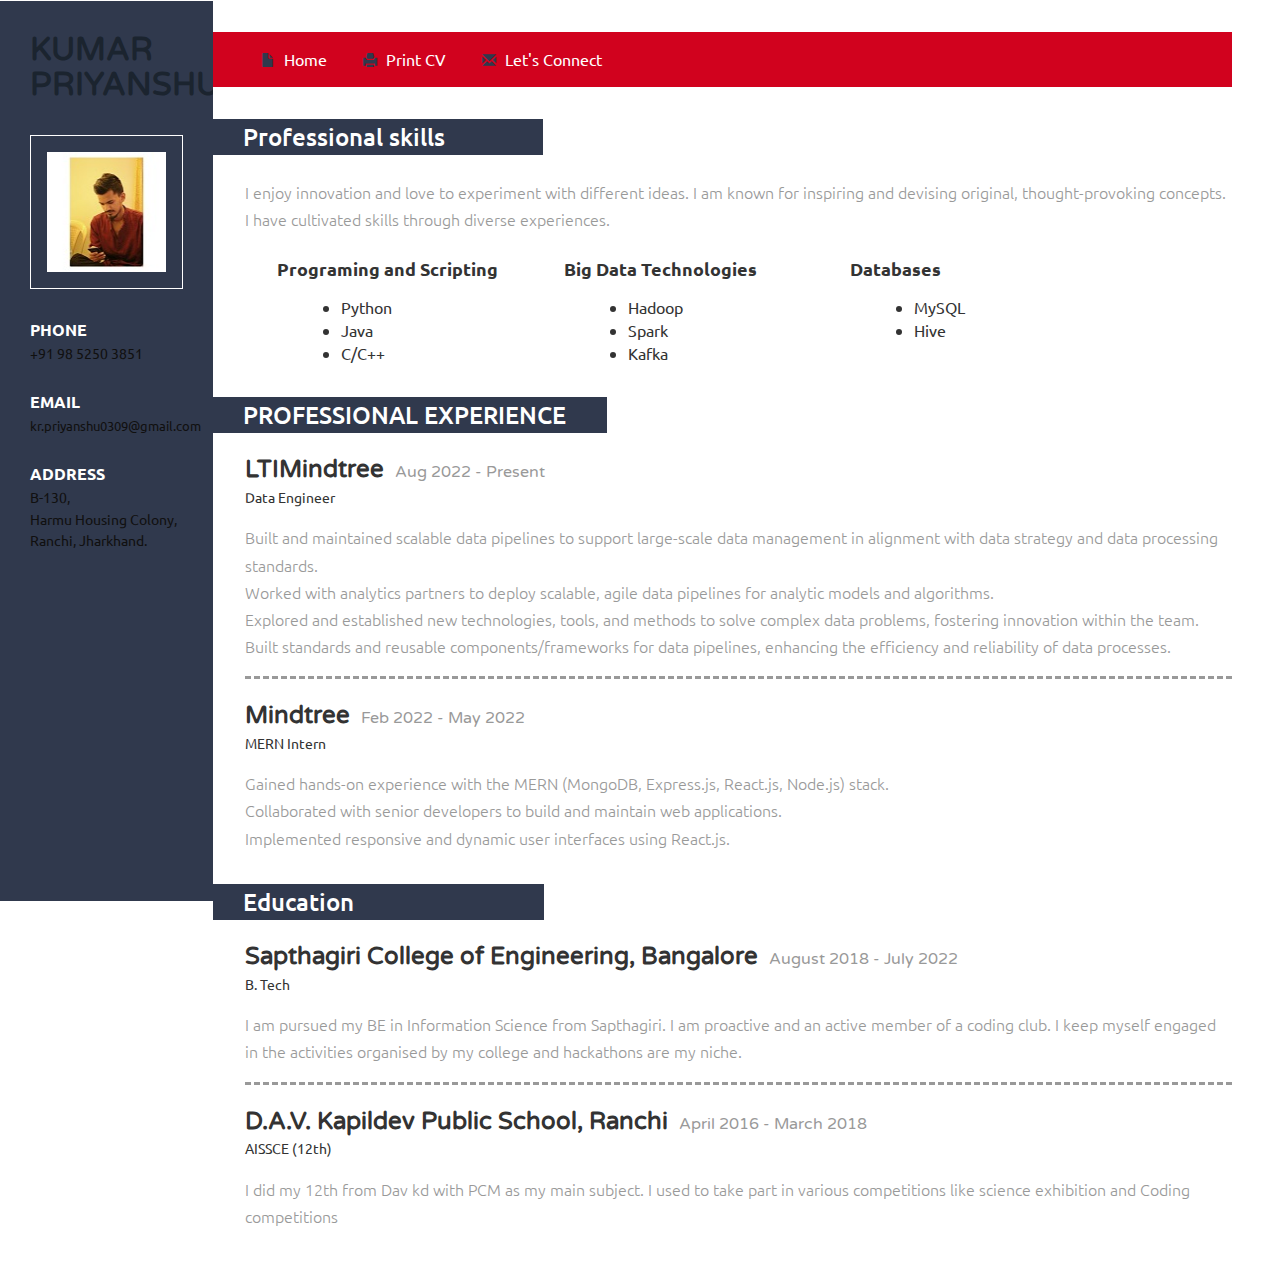
==== quali.html @ 92a141ae "First Commit" ====
<!DOCTYPE HTML>
<html>
<head>
<title> Qualifications</title>
<link href="css2/bootstrap.css" rel='stylesheet' type='text/css' />
<!-- jQuery (necessary JavaScript plugins) -->
<script src="js/jquery.min.js"></script>
<!-- Custom Theme files -->
 <link href="css2/dashboard.css" rel="stylesheet">
<link href="css2/style.css" rel='stylesheet' type='text/css' />

<!-- Custom Theme files -->
<!--//theme-style-->
<meta name="viewport" content="width=device-width, initial-scale=1">
<meta http-equiv="Content-Type" content="text/html; charset=utf-8" />
<script type="application/x-javascript"> addEventListener("load", function() { setTimeout(hideURLbar, 0); }, false); function hideURLbar(){ window.scrollTo(0,1); } </script>
<link href='http://fonts.googleapis.com/css?family=Ubuntu:300,400,500,700' rel='stylesheet' type='text/css'>
<link href='http://fonts.googleapis.com/css?family=Varela+Round' rel='stylesheet' type='text/css'>
<!-- start menu -->
  
</head>
<body>
<!-- header -->
<div class="col-sm-3 col-md-2 sidebar">
		 <div class="sidebar_top">
			 <h1><a href="index.html" >KUMAR PRIYANSHU</a></h1> 
			 <img src="images/avt.jpg" alt=""/>
		 </div>
		<div class="details">
			 <h3>PHONE</h3>
			 <p>+91 98 5250 3851</p>  	 
			 <h3>EMAIL</h3>
			 <p><a href="mailto:pp.5485pan@gmail.com">kr.priyanshu0309@gmail.com</a></p>
			 <address>
			 <h3>ADDRESS</h3>
			 <span>B-130,</span>
			 <span>Harmu Housing Colony,</span>
			 <span>Ranchi, Jharkhand.</span>
			 </address>
			 
		</div>
		<div class="clearfix"></div>
</div>
<!---->
<link href="css/popuo-box.css" rel="stylesheet" type="text/css" media="all"/>
<script src="js/jquery.magnific-popup.js" type="text/javascript"></script>
	<!---//pop-up-box---->			
<div class="col-sm-9 col-sm-offset-3 col-md-10 col-md-offset-2 main">
	 <div class="content">
		 <div class="details_header">
			 <ul>
				 <li><a href="index.html"><span class="glyphicon glyphicon-file" aria-hidden="true"></span>Home</a></li>
				 <li><a href="download/Kumar Priyanshu (Resume).pdf" download><span class="glyphicon glyphicon-print" aria-hidden="true"></span>Print CV</a></li>
				 <li><a href="contact.html"><span class="glyphicon glyphicon-envelope" aria-hidden="true"></span>Let's Connect</a></li>
				 <script>
						$(document).ready(function() {
						$('.popup-with-zoom-anim').magnificPopup({
							type: 'inline',
							fixedContentPos: false,
							fixedBgPos: true,
							overflowY: 'auto',
							closeBtnInside: true,
							preloader: false,
							midClick: true,
							removalDelay: 300,
							mainClass: 'my-mfp-zoom-in'
						});
																						
						});
				</script>
			 </ul>
		 </div>

		<div class="skills">
			<h3 class="clr2">Professional skills</h3>
			<div class="skill_info">
				<p>I enjoy innovation and love to experiment with different ideas. I am known for inspiring and devising
					original,
					thought-provoking concepts. I have cultivated skills through diverse experiences.</p>

		<div class="skill_list">
			<div class="skill1">
				<h4>Programing and Scripting</h4>
				<ul>
					<li>Python</li>
					<li>Java</li>
					<li>C/C++</li>
				</ul>
			</div>
			<div class="skill2">
				<h4>Big Data Technologies</h4>
				<ul>
					<li>Hadoop</li>
					<li>Spark</li>
					<li>Kafka</li>
				</ul>
			</div>
			<div class="skill1">
				<h4>Databases</h4>
				<ul>
					<li>MySQL</li>
					<li>Hive</li>
				</ul>
			</div>
			
		
			<div class="clearfix"></div>
		</div>
		</div>
		</div>

		<div class="company">
			<h3 class="clr1">PROFESSIONAL EXPERIENCE</h3>
			<div class="company_details">
				<h4>LTIMindtree <span>Aug 2022 - Present</span></h4>
				<h6>Data Engineer</h6>
				<p class="cmpny1">Built and maintained scalable data pipelines to support large-scale data management
				in alignment with data strategy and data processing standards.
				<br>Worked with analytics partners to deploy scalable, agile data pipelines
				for analytic models and algorithms.
				<br>Explored and established new technologies, tools, and methods to solve complex data
				problems, fostering innovation within the team.
				<br>Built standards and reusable components/frameworks for data pipelines, enhancing the efficiency
				and reliability of data processes.</p>
			</div>
			<div class="company_details">
				<h4>Mindtree <span>Feb 2022 - May 2022</span></h4>
				<h6>MERN Intern</h6>
				<p>Gained hands-on experience with the MERN (MongoDB, Express.js, React.js, Node.js) stack.
				<br>Collaborated with senior developers to build and maintain web applications.
				<br>Implemented responsive and dynamic user interfaces using React.js.</p>
			</div>
		</div>

		
			

			



         <div class="education">
			 <h3 class="clr3">Education</h3>
			 <div class="education_details">
				 <h4>Sapthagiri College of Engineering, Bangalore <span>August 2018 - July 2022</span></h4>
				 <h6>B. Tech</h6>
				 <p class="cmpny1">I am pursued my BE in Information Science from Sapthagiri. 
					 I am proactive and an active member of a coding club. I keep myself engaged in the activities organised by my college and hackathons are my niche.</p>
			 </div>
			 <div class="education_details">
				 <h4>D.A.V. Kapildev Public School, Ranchi <span>April 2016 - March 2018</span></h4>
				 <h6>AISSCE (12th)</h6>
				 <p>I did my 12th from Dav kd with PCM as my main subject.
				I used to take part in various competitions like science exhibition and Coding competitions </p>
			 </div>
		 </div>
		 
         
		 
         
         
	 </div>
</div>
<!---->
</body>
</html>
---- css2/dashboard.css ----
/*
 * Base structure
 */

/* Move down content because we have a fixed navbar that is 50px tall */
body {
  padding-top: 50px;
}


/*
 * Global add-ons
 */

.sub-header {
  padding-bottom: 10px;
  border-bottom: 1px solid #eee;
}

/*
 * Top navigation
 * Hide default border to remove 1px line.
 */
.navbar-fixed-top {
  border: 0;
}

/*
 * Sidebar
 */

/* Hide for mobile, show later */
.sidebar {
  display:block;
}
@media (min-width: 768px) {
  .sidebar {
    position: fixed;
    top: 51px;
    bottom: 0;
    left: 0;
    z-index: 1000;
    display: block;
    padding: 20px;
    overflow-x: hidden;
    overflow-y: auto; /* Scrollable contents if viewport is shorter than content. */
    background-color: #f5f5f5;
  }
}

/* Sidebar navigation */
.nav-sidebar {
  margin-right: -21px; /* 20px padding + 1px border */
  margin-bottom: 20px;
  margin-left: -20px;
}
.nav-sidebar > li > a {
  padding-right: 20px;
  padding-left: 20px;
}
.nav-sidebar > .active > a,
.nav-sidebar > .active > a:hover,
.nav-sidebar > .active > a:focus {
  color: #fff;
  background-color: #428bca;
}


/*
 * Main content
 */

.main {
  padding: 20px;
}
@media (min-width: 768px) {
  .main {
    padding-right: 40px;
    padding-left: 40px;
  }
}
.main .page-header {
  margin-top: 0;
}


/*
 * Placeholder dashboard ideas
 */

.placeholders {
  margin-bottom: 30px;
  text-align: center;
}
.placeholders h4 {
  margin-bottom: 0;
}
.placeholder {
  margin-bottom: 20px;
}
.placeholder img {
  display: inline-block;
  border-radius: 50%;
}
---- css2/style.css ----
/*
Author: W3layout
Author URL: http://w3layouts.com
License: Creative Commons Attribution 3.0 Unported
License URL: http://creativecommons.org/licenses/by/3.0/
*/
h4, h5, h6,
h1, h2, h3 {margin: 0;}
ul, ol {margin: 0; padding:0;}
p {margin: 0;}
html, body{
	font-family: 'Ubuntu', sans-serif;
	font-size: 100%;
	background: #ffffff;
}
body a{
	transition:0.5s all;
	-webkit-transition:0.5s all;
	-moz-transition:0.5s all;
	-o-transition:0.5s all;
	-ms-transition:0.5s all;
}	
body {
  padding-top:0px;
}
a:focus {
  outline: thin dotted;
  outline: 0px auto -webkit-focus-ring-color;
  outline-offset: 0px;
  text-decoration:none;
}
/*-- header_top --*/
.sidebar{
  background:#30394D;
  top: 0px;
  padding:2em 30px;
}
.sidebar h1{
	font-size:2em;
	font-weight:700;
	margin-bottom:1em;
	COLOR:#fff;
	font-family: 'Varela Round', sans-serif;
	
}
.sidebar img{
	border:1px solid #fff;
	padding:1em;
	width:100%;
}
.details{
	margin-top:2em;
}
.details h3{
	font-weight:600;
	font-size:1em;
	color:#fff;
}  

.details p{
	color:#101010;
	font-size:0.9em;
	margin:5px 0 2em 0;
}
.details p a{
	color:#101010;
	font-size:0.9em;
}
address h3{
	margin-bottom:5px;
}
address span{
	display:block;
	color:#101010;
	font-size:0.9em;
	line-height:1.5em;
}
/*----*/
.main{  
  padding:2em 0;
}
.content{
	margin-right:3em;
}
.glyphicon {
  top:1px;
}
.glyphicon-file:before,.glyphicon-print:before,.glyphicon-envelope:before,.glyphicon-picture:before{
    margin-right: 9px;
  font-size: 14px;
  color: #30394D;
}
.details_header{
	padding: 1em 1em 1em 2em;
  background-color: #d1021e;
  margin-bottom: 1em;
}
.details_header ul li{
	display:inline-block;
}
.details_header ul li a{
	padding:0 1em;
	color:white;
}
.details_header ul li a:hover{
	color:#30394D;
}
.company {
	margin:2em 0;
}
.company h3{
  color: #FFF;
  padding: 5px 41px 5px 30px;
  display: inline-block;
}
.skills h3{
  color: #FFF;
  padding: 5px 98px 5px 30px;
  display: inline-block;
}
.company_details,.education_details {
	padding:1.5em 0 0em 2em;
}
.company_details h4,.education_details h4{
	color:#333;
	font-weight:600;
	font-size:1.5em;
	margin-bottom:6px;
	font-family: 'Varela Round', sans-serif;
}
.company_details h4 span,.education_details h4 span{
	font-size: 0.65em;
  margin-left: 5px;
  color: #999;
  font-weight:400;
}
.company_details h6,.education_details h6{
	font-weight:400;
	margin-bottom:1.3em;
	font-size:0.9em;
}
.company_details p,.skill_info p,.education_details p{
	color:#999;
	font-weight:300;
	line-height:1.7em;
}
.cmpny1{
	border-bottom:3px dashed #999;
	padding-bottom:1em;
}
.skills{
	margin:2em 0;
}
.skill_info {
	padding:1.5em 0 0 2em;
}
.skill_list{
	padding:1.5em 0 0 2em;
}
.skill1,.skill2{
	 float:left;
	 width:30%;
}
.skill1 h4,.skill2 h4{
	color:#333;
	font-weight:600;
	margin-bottom:1em;
	display:inline-block;
}
.skill1 ul,.skill2 ul{
	padding-left:4em;
}
.skill1 ul li,.skill2 ul li{
	color:#333;
}
.education  h3{
  background: #999;
  color: #FFF;
  padding: 5px 190px 5px 30px;
  display: inline-block;
}
h3.clr1{
	background:#30394D;
}
h3.clr2{
	background:#30394D;
}
h3.clr3{
	background:#30394D;
}
.copywrite{
	padding-left:2em;
	margin-top:1em;
}
.copywrite p{
	color:#999;
	font-size:0.9em;
}
.copywrite p a{
	color:#999;
}
.copywrite p a:hover{ 
	color:##30394D;
}
.contact-grid form{
	padding:2em 0 0 2em;
}
.contact-grid input[type="text"], .contact-grid textarea {
  width: 80%;
  padding: 0.7em;
  margin: 0.5em 0;
  background: none;
  outline: none;
  border: 1px solid #A09F9F;
  font-size: 1em;
  color: #A09F9F;
  -webkit-appearance: none;
}
.send input[type="submit"] {
  width: 14%;
  font-size: 1.1em;
  background:#d1021e;
  padding: 0.4em 0.8em;
  text-align: center;
  color: #fff;
  border: none;
  outline: none;
  -webkit-appearance: none;
}
.send input[type="submit"]:hover {
  background: #30394D;
}
.contact-grid textarea {
  resize: none;
}
.map{
	padding:2em 0 0 2em;
}
.map iframe {
  width: 100%;
  height: 350px;
  border: none;
}
/*--responsive--*/
@media (max-width: 1366px){
.sidebar h1 {
  font-size: 2em;
}
}
@media (max-width: 1024px){
.sidebar {
  padding: 2em 17px;
  width:20%;
}
.sidebar h1 {
  font-size: 1.6em;
}
.main {
  margin-left: 19.666667%;
  width: 80%;
}
}
@media (max-width: 768px){
.sidebar {
  width: 22%;
}
.main {
  margin-left: 21.666667%;
  width: 78%;
}
.sidebar h1 {
  font-size: 1.4em;
}
.sidebar img {
  padding: 0.5em;
  width: 89%;
}
.details_header {
  padding: 0em 1em 0 1em;
}
.details_header ul li a {
  padding: 0 1em;
  font-size: 0.9em;
}
.company h3,.skills h3,.education h3{
  font-size: 1.2em;
}
.company_details h4, .education_details h4 {
  font-size: 1.1em;
}
.company_details h6, .education_details h6 {
  font-size: 0.8em;
}
.company_details p, .skill_info p, .education_details p {
  font-size: 0.8em;
}
.cmpny1 {
  padding-bottom: 1.5em;
}
.skill1, .skill2 {
  float: left;
  width: 50%;
}
.skill1 ul li,.skill2 ul li{
	font-size:0.85em;
}
.skill1 h4, .skill2 h4 {
  font-size: 1em;
}
.skill_list {
  padding: 0.7em 0 0 2em;
}
.details p {
  font-size: 0.75em;
}
address span {
  font-size: 0.8em;
}
.contact-grid input[type="text"], .contact-grid textarea {
  width: 100%;
  font-size: 0.8em;
}
.send input[type="submit"] {
  width: 20%;
  font-size:0.85em;
}
}
@media (max-width: 736px){
.sidebar {
  width: 100%;
}
.main {
  margin-left: 0;
  width: 100%;
}
.sidebar_top{
	width:30%;
	float:left;
	margin-right:5%;
}
.details{
	width:30%;
	float:right;
}
}
@media (max-width: 640px){
.sidebar {
  width: 100%;
}
.main {
  margin-left: 0;
  width: 100%;
}
.sidebar_top{
	width:30%;
	float:left;
	margin-right:5%;
}
.details{
	width:30%;
	float:right;
}
.sidebar img{
	width:100%;
}
.details p {
  font-size: 0.9em;
  margin: 5px 0 1em 0;
}
.details h3 {
  font-size: 0.9em;
}
}
@media (max-width: 600px){
address {
  margin-bottom:0px;
}
.sidebar_top {
  width: 32%;
}
.sidebar img {
  width: 85%;
}
}
@media (max-width: 568px){
.details_header ul li a {
  padding: 0 0.5em;
  font-size: 0.9em;
}
}
@media (max-width: 480px){
.content {
  margin-right: 2em;
}
.glyphicon-save:before, .glyphicon-print:before, .glyphicon-envelope:before, .glyphicon-picture:before {
  margin-right: 6px;
  font-size: 12px;
}
.details_header ul li a {
  padding: 0 0.5em;
  font-size: 0.85em;
}
.details {
  width: 36%;
}
.sidebar h1 {
  font-size: 1.3em;
}
.sidebar_top {
  width: 38%;
}
address {
  margin-bottom: 0px;
}
.copywrite{
	padding-left:1em;
}
.map iframe {
  height: 246px;
}
}
@media (max-width: 414px){
.sidebar_top {
  width: 45%;
}
.sidebar img {
  width: 91%;
}
.details {
  width: 42%;
}
.details_header {
  padding: 0em 0em 0 1em;
}
.details_header ul li a {
  padding: 0 0.3em;
  font-size: 0.75em;
}
.skill1 ul, .skill2 ul {
  padding-left: 3em;
}
}
@media (max-width: 384px){
.sidebar h1 {
  font-size: 1.2em;
}
.details {
  width: 45%;
}
.details_header ul {
  text-align: center;
}
.details_header ul li a {
  padding: 0 1em;
  font-size: 0.75em;
}
.main {
  padding: 1em 0 2em 0;
}
.company_details, .education_details,.skill_info  {
  padding: 1em 0 0em 1em;
}
.company h3 {
  padding: 5px 41px 5px 16px;
}
.company_details h4, .education_details h4 {
  font-size: 0.9em;
}
.company_details h6, .education_details h6 {
  font-size: 0.6em;
}
.company {
  margin: 1em 0;
}
.skills {
  margin: 1em 0;
}
.company h3, .skills h3, .education h3 {
  font-size: 1em;
}
.skills h3 {
  padding: 5px 98px 5px 16px;
}
.skill1 ul, .skill2 ul {
  padding-left: 2em;
}
.skill1 ul li, .skill2 ul li {
  font-size: 0.75em;
}
.skill_list {
  padding: 0.5em 0 0 1.5em;
}
.education h3 {
  padding: 5px 190px 5px 16px;
}
.copywrite p{
	font-size:0.7em;
}
}
@media (max-width: 375px){
.sidebar h1 {
  font-size: 1em;
}
.sidebar img {
  width: 70%;
}
.details h3 {
  font-size: 0.8em;
}
.details p {
  font-size: 0.75em;
  margin: 5px 0 0.5em 0;
}
address span {
  font-size: 0.7em;
}
.sidebar {
  padding: 1.5em 17px 1em 17px;
}
.details_header {
  padding: 0em 0em 0 1em;
  text-align: center;
}
.details_header ul li a {
  line-height: 2em;
}
}
@media (max-width: 320px){
.sidebar_top {
  width: 50%;
}
.sidebar img {
  width: 80%;
}
.details h3 {
  font-size: 0.7em;
}
.content {
  margin-right: 1em;
}
.details_header ul li a {
  padding: 0 0.5em;
  font-size: 0.75em;
}
.skill1 h4, .skill2 h4 {
  font-size: 0.85em;
}
.skill1 ul, .skill2 ul {
  padding-left: 1.5em;
}
}
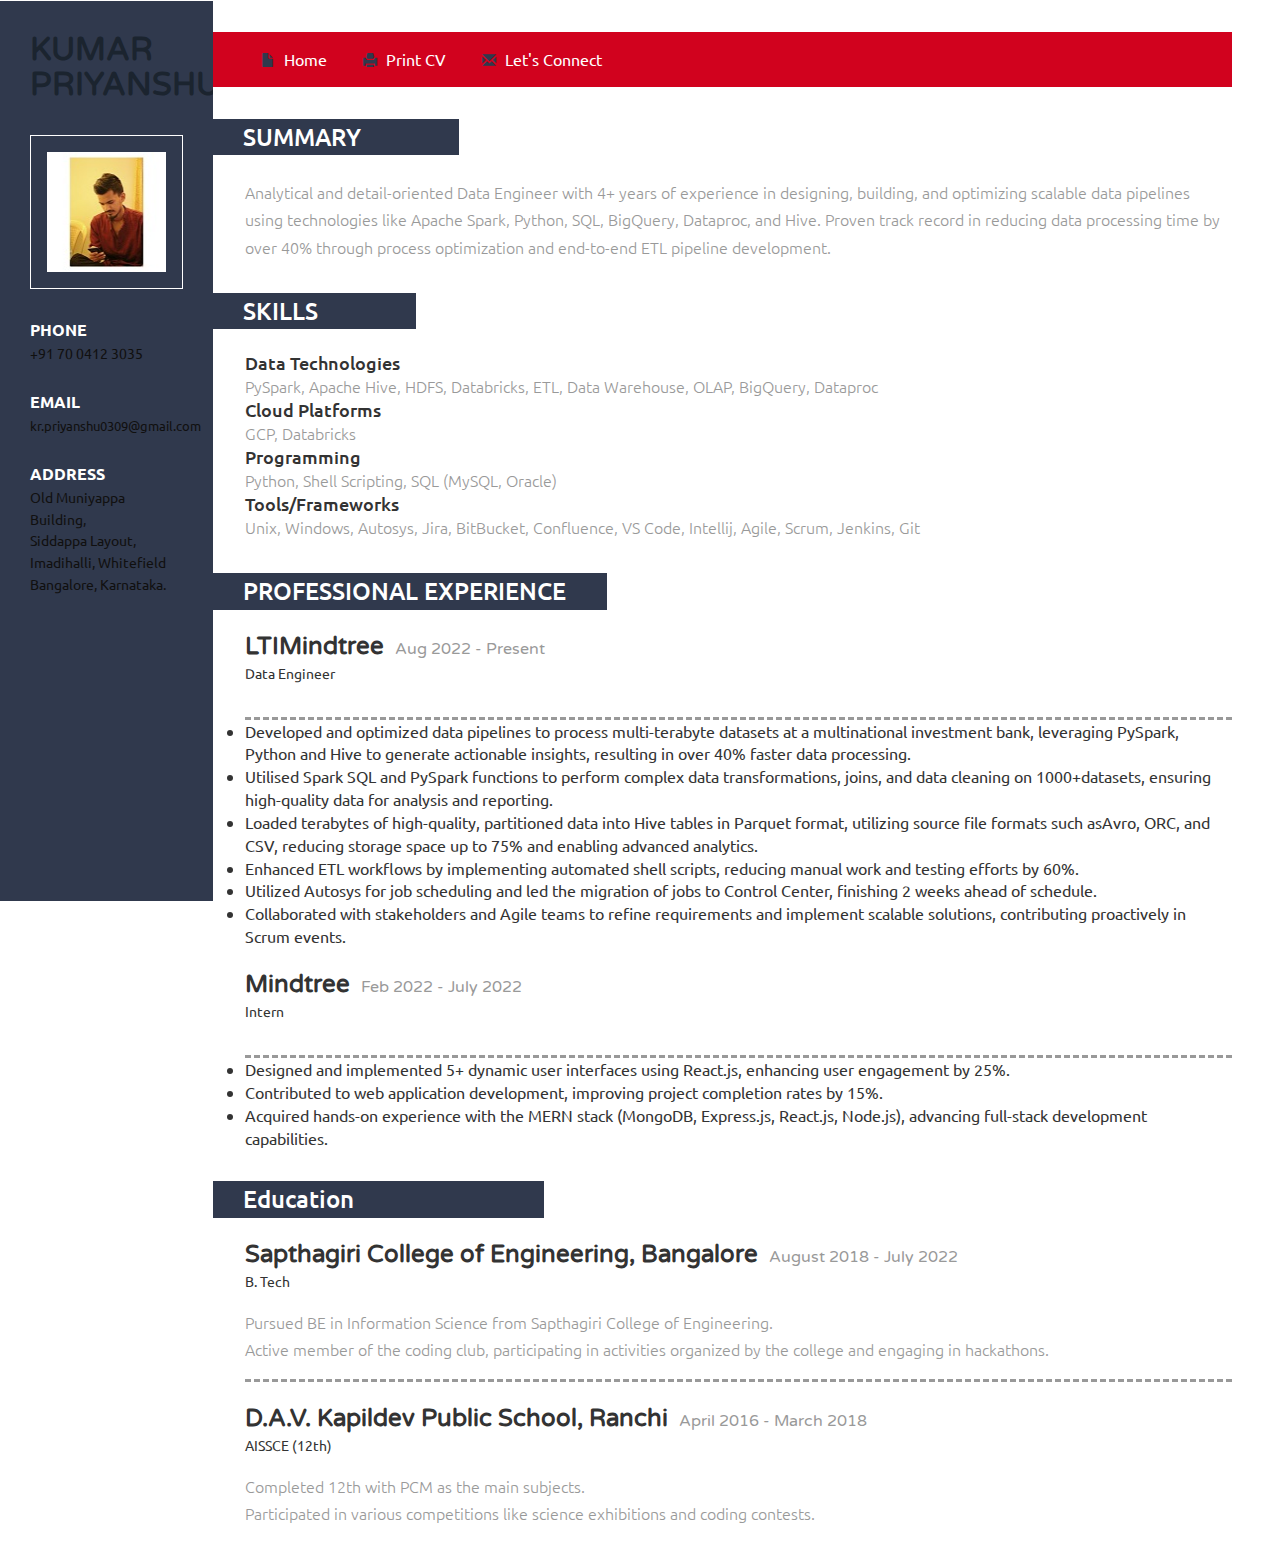
==== commit 3966e4b0: "Initial commit or describe your changes" ====
--- a/quali.html
+++ b/quali.html
@@ -1,7 +1,7 @@
 <!DOCTYPE HTML>
 <html>
 <head>
-<title> Qualifications</title>
+<title> Kumar Priyanshu (Resume)</title>
 <link href="css2/bootstrap.css" rel='stylesheet' type='text/css' />
 <!-- jQuery (necessary JavaScript plugins) -->
 <script src="js/jquery.min.js"></script>
@@ -28,14 +28,14 @@
 		 </div>
 		<div class="details">
 			 <h3>PHONE</h3>
-			 <p>+91 98 5250 3851</p>  	 
+			 <p>+91 70 0412 3035</p>  	 
 			 <h3>EMAIL</h3>
-			 <p><a href="mailto:pp.5485pan@gmail.com">kr.priyanshu0309@gmail.com</a></p>
+			 <p><a href="mailto:kr.priyanshu0309@gmail.com">kr.priyanshu0309@gmail.com</a></p>
 			 <address>
 			 <h3>ADDRESS</h3>
-			 <span>B-130,</span>
-			 <span>Harmu Housing Colony,</span>
-			 <span>Ranchi, Jharkhand.</span>
+			 <span>Old Muniyappa Building,</span>
+			 <span>Siddappa Layout, Imadihalli, Whitefield </span>
+			 <span>Bangalore, Karnataka.</span>
 			 </address>
 			 
 		</div>
@@ -46,121 +46,127 @@
 <script src="js/jquery.magnific-popup.js" type="text/javascript"></script>
 	<!---//pop-up-box---->			
 <div class="col-sm-9 col-sm-offset-3 col-md-10 col-md-offset-2 main">
-	 <div class="content">
-		 <div class="details_header">
-			 <ul>
-				 <li><a href="index.html"><span class="glyphicon glyphicon-file" aria-hidden="true"></span>Home</a></li>
-				 <li><a href="download/Kumar Priyanshu (Resume).pdf" download><span class="glyphicon glyphicon-print" aria-hidden="true"></span>Print CV</a></li>
-				 <li><a href="contact.html"><span class="glyphicon glyphicon-envelope" aria-hidden="true"></span>Let's Connect</a></li>
-				 <script>
-						$(document).ready(function() {
-						$('.popup-with-zoom-anim').magnificPopup({
-							type: 'inline',
-							fixedContentPos: false,
-							fixedBgPos: true,
-							overflowY: 'auto',
-							closeBtnInside: true,
-							preloader: false,
-							midClick: true,
-							removalDelay: 300,
-							mainClass: 'my-mfp-zoom-in'
-						});
-																						
-						});
-				</script>
-			 </ul>
-		 </div>
-
-		<div class="skills">
-			<h3 class="clr2">Professional skills</h3>
-			<div class="skill_info">
-				<p>I enjoy innovation and love to experiment with different ideas. I am known for inspiring and devising
-					original,
-					thought-provoking concepts. I have cultivated skills through diverse experiences.</p>
-
-		<div class="skill_list">
-			<div class="skill1">
-				<h4>Programing and Scripting</h4>
-				<ul>
-					<li>Python</li>
-					<li>Java</li>
-					<li>C/C++</li>
-				</ul>
-			</div>
-			<div class="skill2">
-				<h4>Big Data Technologies</h4>
-				<ul>
-					<li>Hadoop</li>
-					<li>Spark</li>
-					<li>Kafka</li>
-				</ul>
-			</div>
-			<div class="skill1">
-				<h4>Databases</h4>
-				<ul>
-					<li>MySQL</li>
-					<li>Hive</li>
-				</ul>
-			</div>
-			
-		
-			<div class="clearfix"></div>
-		</div>
-		</div>
+	<div class="content">
+		<!-- Details Header -->
+		<div class="details_header">
+			<ul>
+				<li><a href="index.html"><span class="glyphicon glyphicon-file" aria-hidden="true"></span>Home</a></li>
+				<li><a href="download/Kumar_Priyanshu_Data_Engineer.pdf" download><span
+							class="glyphicon glyphicon-print" aria-hidden="true"></span>Print CV</a></li>
+				<li><a href="contact.html"><span class="glyphicon glyphicon-envelope" aria-hidden="true"></span>Let's
+						Connect</a></li>
+			</ul>
 		</div>
 
+		<!-- Summary Section -->
+		<div class="skills">
+			<h3 class="clr2">SUMMARY</h3>
+			<div class="skill_info">
+				<p>Analytical and detail-oriented Data Engineer with <span id="experience"></span>+ years of experience
+					in designing, building, and optimizing scalable data pipelines using technologies like Apache Spark,
+					Python, SQL, BigQuery, Dataproc, and Hive. Proven track record in reducing data processing time by
+					over 40% through process optimization and end-to-end ETL pipeline development.</p>
+				<script>
+					// Function to calculate years of experience
+					function calculateExperience(startDate) {
+						const today = new Date();
+						const start = new Date(startDate);
+						let experience = today.getFullYear() - start.getFullYear();
+						const monthDiff = today.getMonth() - start.getMonth();
+						const dayDiff = today.getDate() - start.getDate();
+
+						if (monthDiff < 0 || (monthDiff === 0 && dayDiff < 0)) {
+							experience--;
+						}
+						return experience;
+					}
+
+					// Replace with your actual start date (format: YYYY-MM-DD)
+					const startDate1 = '2022-02-15';  // Your experience start date here
+					document.getElementById('experience').textContent = calculateExperience(startDate1);
+				</script>
+			</div>
+		</div>
+
+		<!-- Skills Section -->
+		<div class="skills">
+			<h3 class="clr2">SKILLS</h3>
+			<div class="skill_info">
+				<div class="skill-category">
+					<h4>Data Technologies</h4>
+					<p>PySpark, Apache Hive, HDFS, Databricks, ETL, Data Warehouse, OLAP, BigQuery, Dataproc</p>
+				</div>
+
+				<div class="skill-category">
+					<h4>Cloud Platforms</h4>
+					<p>GCP, Databricks</p>
+				</div>
+
+				<div class="skill-category">
+					<h4>Programming</h4>
+					<p>Python, Shell Scripting, SQL (MySQL, Oracle)</p>
+				</div>
+
+				<div class="skill-category">
+					<h4>Tools/Frameworks</h4>
+					<p>Unix, Windows, Autosys, Jira, BitBucket, Confluence, VS Code, Intellij, Agile, Scrum, Jenkins,
+						Git</p>
+				</div>
+			</div>
+		</div>
+
+		<!-- Professional Experience Section -->
 		<div class="company">
 			<h3 class="clr1">PROFESSIONAL EXPERIENCE</h3>
 			<div class="company_details">
 				<h4>LTIMindtree <span>Aug 2022 - Present</span></h4>
 				<h6>Data Engineer</h6>
-				<p class="cmpny1">Built and maintained scalable data pipelines to support large-scale data management
-				in alignment with data strategy and data processing standards.
-				<br>Worked with analytics partners to deploy scalable, agile data pipelines
-				for analytic models and algorithms.
-				<br>Explored and established new technologies, tools, and methods to solve complex data
-				problems, fostering innovation within the team.
-				<br>Built standards and reusable components/frameworks for data pipelines, enhancing the efficiency
-				and reliability of data processes.</p>
+				<p class="cmpny1">
+				<ul><li>Developed and optimized data pipelines to process multi-terabyte datasets at a multinational investment bank, leveraging PySpark, Python and Hive to generate actionable insights, resulting in over 40% faster data processing.</li>
+				<li>Utilised Spark SQL and PySpark functions to perform complex data transformations, joins, and data cleaning on 1000+datasets, ensuring high-quality data for analysis and reporting.</li>
+				<li>Loaded terabytes of high-quality, partitioned data into Hive tables in Parquet format, utilizing source file formats such asAvro, ORC, and CSV, reducing storage space up to 75% and enabling advanced analytics.</li>
+				<li>Enhanced ETL workflows by implementing automated shell scripts, reducing manual work and testing efforts by 60%.</li>
+				<li>Utilized Autosys for job scheduling and led the migration of jobs to Control Center, finishing 2 weeks ahead of schedule.</li>
+				<li>Collaborated with stakeholders and Agile teams to refine requirements and implement scalable solutions, contributing proactively in Scrum events.</li></ul>
+				</p>
 			</div>
 			<div class="company_details">
-				<h4>Mindtree <span>Feb 2022 - May 2022</span></h4>
-				<h6>MERN Intern</h6>
-				<p>Gained hands-on experience with the MERN (MongoDB, Express.js, React.js, Node.js) stack.
-				<br>Collaborated with senior developers to build and maintain web applications.
-				<br>Implemented responsive and dynamic user interfaces using React.js.</p>
+				<h4>Mindtree <span>Feb 2022 - July 2022</span></h4>
+				<h6>Intern</h6>
+				<p class="cmpny1">
+				<ul>
+					<li>Designed and implemented 5+ dynamic user interfaces using React.js, enhancing user engagement by 25%.</li>
+					<li>Contributed to web application development, improving project completion rates by 15%.</li>
+					<li>Acquired hands-on experience with the MERN stack (MongoDB, Express.js, React.js, Node.js), advancing
+					full-stack development capabilities.</li>
+				</ul>
+				</p>
 			</div>
 		</div>
 
-		
-			
-
-			
+		<!-- Education Section -->
+		<div class="education">
+			<h3 class="clr3">Education</h3>
+			<div class="education_details">
+				<h4>Sapthagiri College of Engineering, Bangalore <span>August 2018 - July 2022</span></h4>
+				<h6>B. Tech</h6>
+				<p class="cmpny1">Pursued BE in Information Science from Sapthagiri College of Engineering.
+					<br>Active member of the coding club, participating in activities organized by the college and
+					engaging in hackathons.
+				</p>
+			</div>
+			<div class="education_details">
+				<h4>D.A.V. Kapildev Public School, Ranchi <span>April 2016 - March 2018</span></h4>
+				<h6>AISSCE (12th)</h6>
+				<p>Completed 12th with PCM as the main subjects.
+					<br>Participated in various competitions like science exhibitions and coding contests.
+				</p>
+			</div>
+		</div>
+	</div>
+</div>
 
 
-
-         <div class="education">
-			 <h3 class="clr3">Education</h3>
-			 <div class="education_details">
-				 <h4>Sapthagiri College of Engineering, Bangalore <span>August 2018 - July 2022</span></h4>
-				 <h6>B. Tech</h6>
-				 <p class="cmpny1">I am pursued my BE in Information Science from Sapthagiri. 
-					 I am proactive and an active member of a coding club. I keep myself engaged in the activities organised by my college and hackathons are my niche.</p>
-			 </div>
-			 <div class="education_details">
-				 <h4>D.A.V. Kapildev Public School, Ranchi <span>April 2016 - March 2018</span></h4>
-				 <h6>AISSCE (12th)</h6>
-				 <p>I did my 12th from Dav kd with PCM as my main subject.
-				I used to take part in various competitions like science exhibition and Coding competitions </p>
-			 </div>
-		 </div>
-		 
-         
-		 
-         
-         
-	 </div>
-</div>
 <!---->
 </body>
 </html>